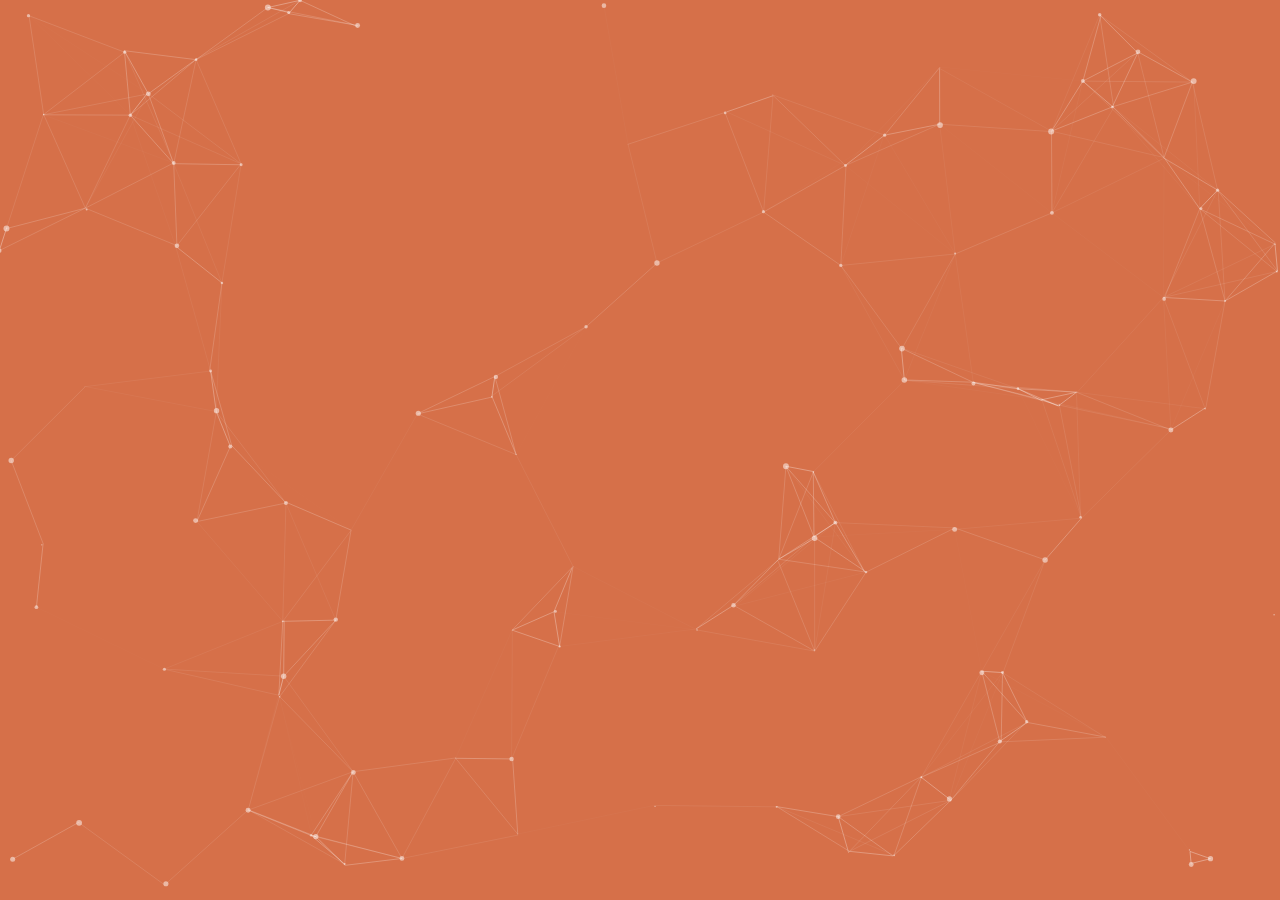
==== docs/hacktoberfest.html @ 738d3b83 "Setting up partciles for Hacktoberfest page" ====
<!DOCTYPE html>
<html lang="en">
<head>
    <meta charset="UTF-8">
    <title>Title</title>
    <link href="https://cdn.jsdelivr.net/npm/bootstrap@5.1.0/dist/css/bootstrap.min.css" rel="stylesheet" integrity="sha384-KyZXEAg3QhqLMpG8r+8fhAXLRk2vvoC2f3B09zVXn8CA5QIVfZOJ3BCsw2P0p/We" crossorigin="anonymous">
    <link rel="stylesheet" href="./presentation/css/normalize.css">
    <link rel="stylesheet" href="./presentation/css/hacktoberfest.css">
</head>
<body>
    <header class="navbar navbar-expand-lg navbar-dark fixed-top">
        <a class="navbar-brand" href="https://www.oslu.org/hacktoberfest">Hacktoberfest</a>
        <button class="navbar-toggler collapsed" type="button" data-toggle="collapse"
                data-target="#navbarNavDropdown" aria-controls="navbarNavDropdown" aria-expanded="false"
                aria-label="Toggle navigation">
            <span class="navbar-toggler-icon"></span>
        </button>
    </header>

    <main class="home-main">
        <section id="banner" class="container-fluid gradient-banner vh-100 row align-items-center">
            <div id="particles-container"></div>
            <div class="row container-fluid">
                <div class="col-12">
                    <div class="row justify-content-center">
                        <h1 class="title">Hacktoberfest 2021</h1>
                    </div>

                    <div class="row justify-content-center">
                        <div class="main-logo">
                            <img src="presentation/content/oslu.webp" alt="Open Source Lab UFV Logo">
                        </div>
                    </div>
                </div>
            </div>
        </section>
    </main>
    <script src="presentation/js/particles.js"></script>
    <script src="presentation/js/app.js"></script>
</body>
</html>
---- docs/presentation/css/hacktoberfest.css ----
body {
    margin: 0;
}

canvas {
    display: block;
}

#particles-container {
    z-index: 0;
    position: fixed;
    width: 100%;
    height: 100%;
    background-color: #d67049;
    background-repeat: no-repeat;
    background-size: cover;
    background-position: 100% 100%;
    left: 0;
    top: 0;
}
main {
    height: fit-content;
}

.home-main {
    height: fit-content;
    padding-top: 0;
}

.main-logo {
    z-index: 1;
    width: 12%;
    margin: 35px;
    min-width: 150px;
    height: auto;
}

.main-logo img {
    width: 100%;
    height: 100%;
}

.home-main section:first-child {
    padding: 4rem 2rem 2rem;
}

#home-main section:first-child section  {
    width: auto;
    background-color: #F1F1F1;
    border-radius: 30px;
}

#banner {
    display: flex;
    justify-content: center;
    align-items: center;
    margin: 0;
}

.title {
    z-index: 1;
    color: white;
    font-size: 1.7em;
    text-align: center;
}
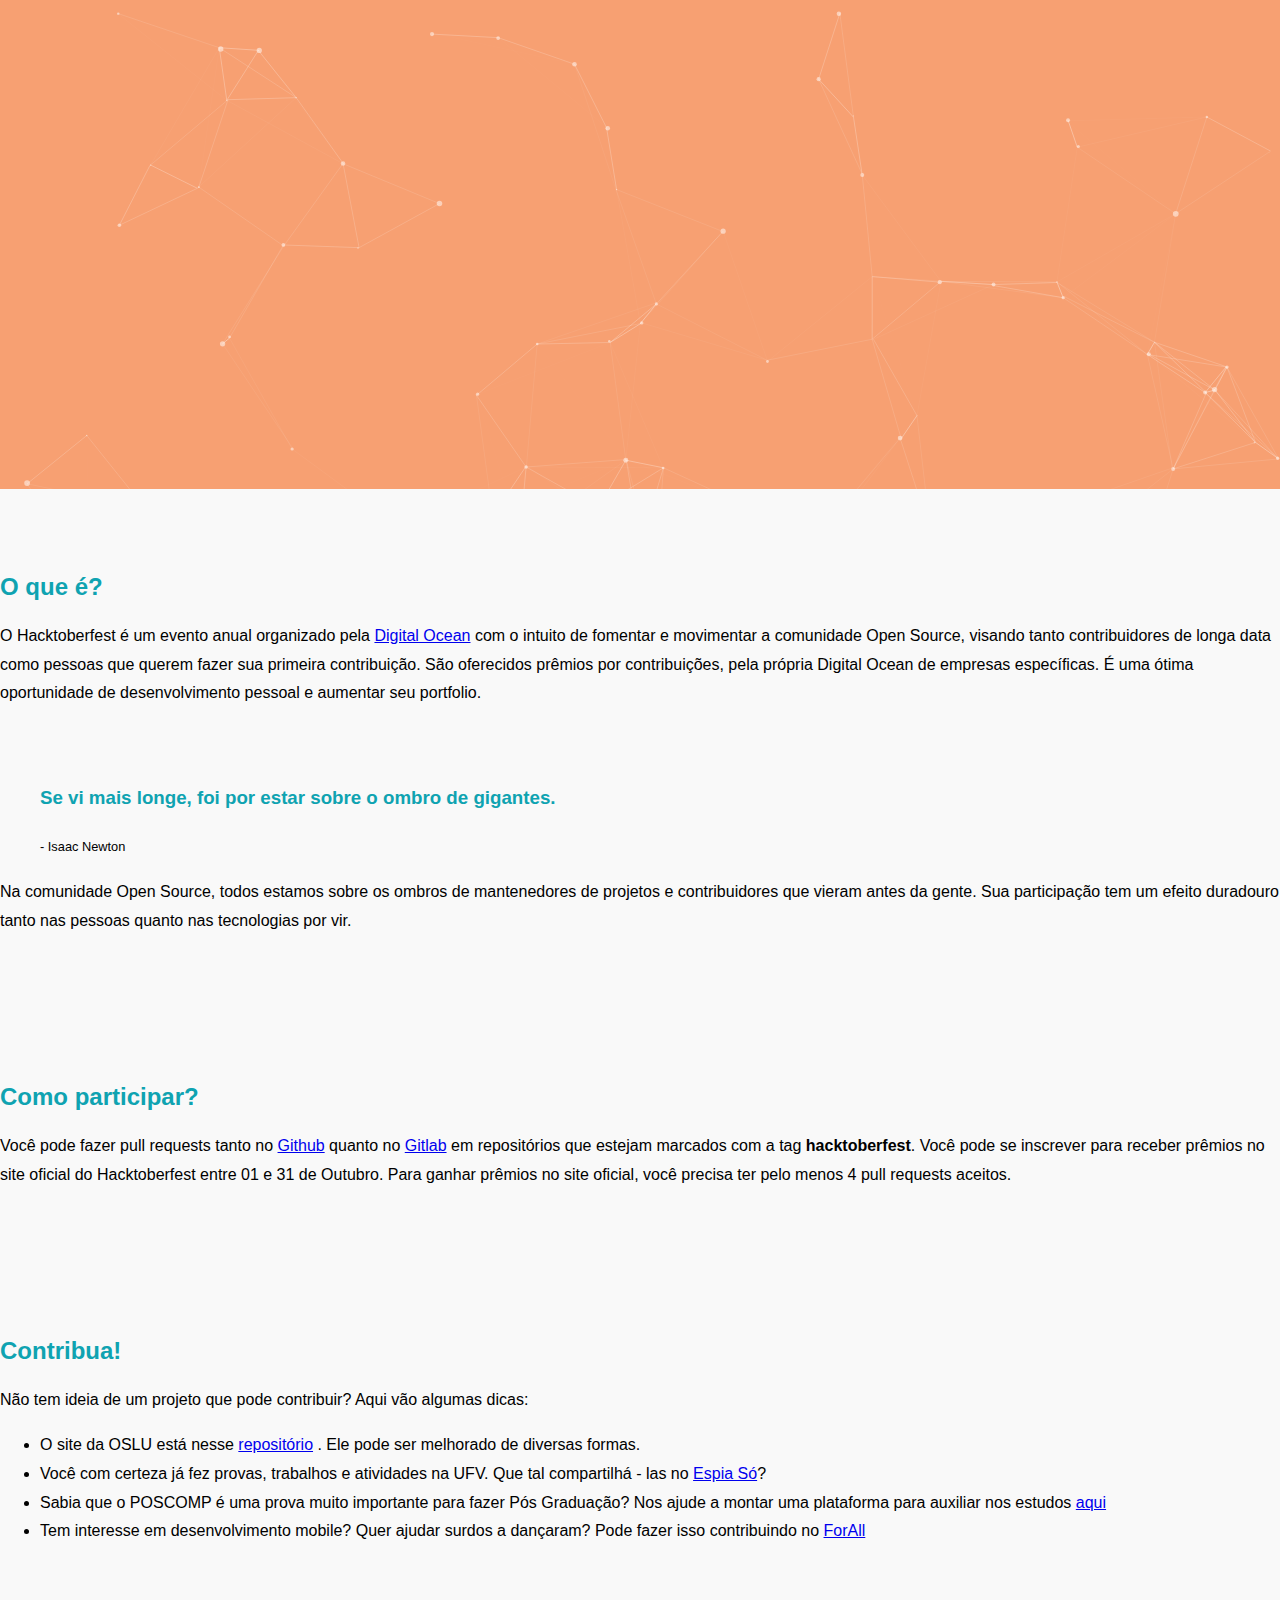
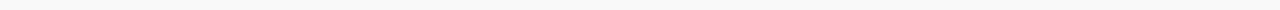
==== commit a12fa8f5: "Add Hacktoberfest Information" ====
--- a/docs/hacktoberfest.html
+++ b/docs/hacktoberfest.html
@@ -2,36 +2,78 @@
 <html lang="en">
 <head>
     <meta charset="UTF-8">
-    <title>Title</title>
+    <title>Hacktoberfest 2021</title>
+    <meta name="title" content="Hacktoberfest 2021">
+    <meta http-equiv="Content-Type" content="text/html; charset=UTF-8">
+    <meta name="language" content="Portuguese">
+    <meta name="viewport" content="width=device-width, initial-scale=1.0">
+    <meta name="Description" content="Website do Hacktoberfest 2021 feito pelo Open Source Lab UFV">
     <link href="https://cdn.jsdelivr.net/npm/bootstrap@5.1.0/dist/css/bootstrap.min.css" rel="stylesheet" integrity="sha384-KyZXEAg3QhqLMpG8r+8fhAXLRk2vvoC2f3B09zVXn8CA5QIVfZOJ3BCsw2P0p/We" crossorigin="anonymous">
-    <link rel="stylesheet" href="./presentation/css/normalize.css">
     <link rel="stylesheet" href="./presentation/css/hacktoberfest.css">
 </head>
 <body>
-    <header class="navbar navbar-expand-lg navbar-dark fixed-top">
-        <a class="navbar-brand" href="https://www.oslu.org/hacktoberfest">Hacktoberfest</a>
-        <button class="navbar-toggler collapsed" type="button" data-toggle="collapse"
-                data-target="#navbarNavDropdown" aria-controls="navbarNavDropdown" aria-expanded="false"
-                aria-label="Toggle navigation">
-            <span class="navbar-toggler-icon"></span>
-        </button>
-    </header>
-
     <main class="home-main">
         <section id="banner" class="container-fluid gradient-banner vh-100 row align-items-center">
             <div id="particles-container"></div>
             <div class="row container-fluid">
                 <div class="col-12">
-                    <div class="row justify-content-center">
-                        <h1 class="title">Hacktoberfest 2021</h1>
-                    </div>
 
                     <div class="row justify-content-center">
                         <div class="main-logo">
-                            <img src="presentation/content/oslu.webp" alt="Open Source Lab UFV Logo">
+                            <img src="presentation/content/hacktoberfest.svg" alt="Open Source Lab UFV Logo">
                         </div>
                     </div>
+                    <div class="row justify-content-center">
+                        <h1 class="title">Hacktoberfest 2021 <br> <span class="subtitle">01 à 31 de Outubro</span></h1>
+                    </div>
                 </div>
+            </div>
+        </section>
+        <section id="section-o-que-e" class="container-fluid justify-content-center d-flex">
+            <div class="col-12 col-sm-11 col-xl-10">
+                <h2>O que é?</h2>
+                <p class="text-justify">
+                    O Hacktoberfest é um evento anual organizado pela <a href="https://www.digitalocean.com/">Digital Ocean</a> com o intuito de
+                    fomentar e movimentar a comunidade Open Source, visando tanto contribuidores de longa data
+                    como pessoas que querem fazer sua primeira contribuição. São oferecidos prêmios por contribuições, pela
+                    própria Digital Ocean de empresas específicas. É uma ótima oportunidade de desenvolvimento pessoal e aumentar seu portfolio.
+                    <br/>
+                    <br/>
+                    <br/>
+                </p>
+                <blockquote cite="https://www.pensador.com/frase/MTMwMjY/">
+                    <h3>Se vi mais longe, foi por estar sobre o ombro de gigantes.</h3>
+                    <span class="subtitle">- Isaac Newton</span>
+                </blockquote>
+                <p>
+                    Na comunidade Open Source, todos estamos sobre os ombros de mantenedores de projetos e contribuidores
+                    que vieram antes da gente. Sua participação tem um efeito duradouro tanto nas pessoas quanto nas
+                    tecnologias por vir.
+                </p>
+            </div>
+        </section>
+        <section id="section-como-participar" class="container-fluid justify-content-center d-flex">
+            <div class="col-12 col-sm-11 col-xl-10">
+                <h2>Como participar?</h2>
+                <p>
+                    Você pode fazer pull requests tanto no <a href="https://github.com/">Github</a> quanto no <a href="https://about.gitlab.com/">Gitlab</a>
+                    em repositórios que estejam marcados com a tag <strong>hacktoberfest</strong>. Você pode se inscrever para receber prêmios
+                    no <a>site oficial do Hacktoberfest</a> entre 01 e 31 de Outubro.
+
+                    Para ganhar prêmios no site oficial, você precisa ter pelo menos 4 pull requests aceitos.
+                </p>
+            </div>
+        </section>
+        <section id="contribua-section" class="container-fluid justify-content-center d-flex">
+            <div class="col-12 col-sm-11 col-xl-10">
+                <h2>Contribua!</h2>
+                Não tem ideia de um projeto que pode contribuir? Aqui vão algumas dicas:
+                <ul>
+                    <li>O site da OSLU está nesse <a href="https://github.com/OpenSourceLabUFV/opensourcelabufv.github.io">repositório</a> . Ele pode ser melhorado de diversas formas.</li>
+                    <li>Você com certeza já fez provas, trabalhos e atividades na UFV. Que tal compartilhá - las no <a href="https://espiaso.oslu.org/">Espia Só</a>?</li>
+                    <li>Sabia que o POSCOMP é uma prova muito importante para fazer Pós Graduação? Nos ajude a montar uma plataforma para auxiliar nos estudos <a href="https://github.com/OpenSourceLabUFV/eposcomp">aqui</a></li>
+                    <li>Tem interesse em desenvolvimento mobile? Quer ajudar surdos a dançaram? Pode fazer isso contribuindo no <a href="https://github.com/OpenSourceLabUFV/ForAll">ForAll</a></li>
+                </ul>
             </div>
         </section>
     </main>
--- a/docs/presentation/css/hacktoberfest.css
+++ b/docs/presentation/css/hacktoberfest.css
@@ -6,12 +6,39 @@
     display: block;
 }
 
+html, body {
+    width: 100%;
+    height: 100%;
+    margin: 0;
+    padding: 0;
+    font-family: 'Open Sans', sans-serif;
+    line-height: 1.8em;
+}
+
+body {
+    position: relative;
+}
+
+h1, h2, h3, h4 {
+    color: #0FA3B1;
+    font-family: 'Bai Jamjuree', sans-serif;
+    font-weight: bold;
+}
+
+a {
+    cursor: pointer;
+}
+
+main {
+    height: fit-content;
+}
+
 #particles-container {
     z-index: 0;
     position: fixed;
     width: 100%;
     height: 100%;
-    background-color: #d67049;
+    background-color: #F7A072;
     background-repeat: no-repeat;
     background-size: cover;
     background-position: 100% 100%;
@@ -29,7 +56,7 @@
 
 .main-logo {
     z-index: 1;
-    width: 12%;
+    width: 50%;
     margin: 35px;
     min-width: 150px;
     height: auto;
@@ -40,14 +67,16 @@
     height: 100%;
 }
 
-.home-main section:first-child {
-    padding: 4rem 2rem 2rem;
+.title {
+    z-index: 1;
+    color: #f9f9f9;
+    font-size: 1.7em;
+    text-align: center;
 }
 
-#home-main section:first-child section  {
-    width: auto;
-    background-color: #F1F1F1;
-    border-radius: 30px;
+.subtitle {
+    z-index: 1;
+    font-size: .8em;
 }
 
 #banner {
@@ -57,9 +86,26 @@
     margin: 0;
 }
 
-.title {
+.home-main section:first-child {
+    padding: 4rem 2rem 2rem;
     z-index: 1;
-    color: white;
-    font-size: 1.7em;
-    text-align: center;
+}
+
+#home-main section:first-child section  {
+    width: auto;
+    background-color: #F1F1F1;
+    border-radius: 30px;
+}
+
+.home-main section:not(:first-child) {
+    padding-top: 4rem;
+    padding-bottom: 3rem;
+    position: relative;
+    background-color: #f9f9f9;
+}
+
+@media (max-width: 768px) {
+    .title {
+        font-size: 1.5em;
+    }
 }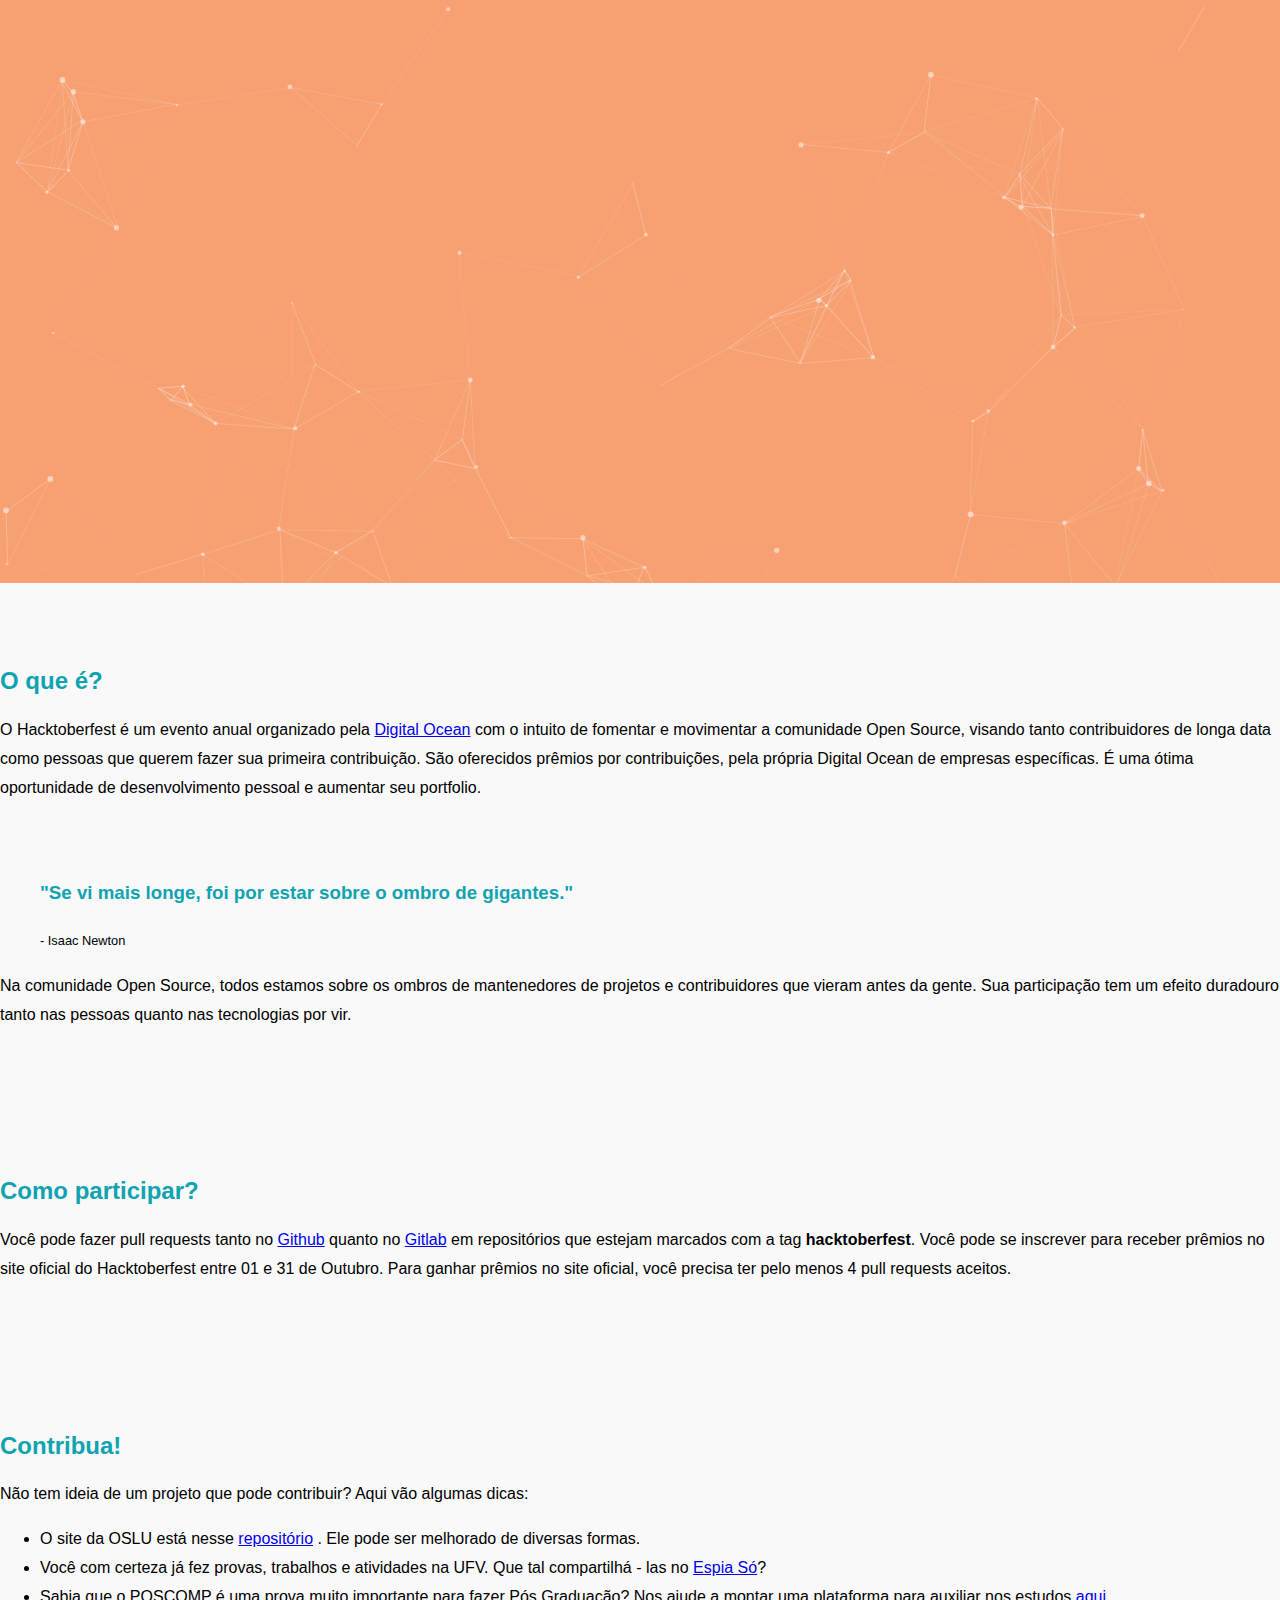
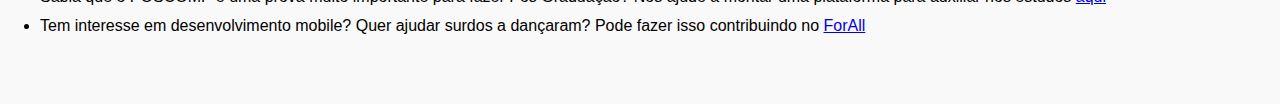
==== commit 62636236: "Adding quotation marks on citations" ====
--- a/docs/hacktoberfest.html
+++ b/docs/hacktoberfest.html
@@ -42,7 +42,7 @@
                     <br/>
                 </p>
                 <blockquote cite="https://www.pensador.com/frase/MTMwMjY/">
-                    <h3>Se vi mais longe, foi por estar sobre o ombro de gigantes.</h3>
+                    <h3>"Se vi mais longe, foi por estar sobre o ombro de gigantes."</h3>
                     <span class="subtitle">- Isaac Newton</span>
                 </blockquote>
                 <p>
--- a/docs/presentation/css/hacktoberfest.css
+++ b/docs/presentation/css/hacktoberfest.css
@@ -56,7 +56,7 @@
 
 .main-logo {
     z-index: 1;
-    width: 50%;
+    width: 70%;
     margin: 35px;
     min-width: 150px;
     height: auto;
@@ -105,6 +105,9 @@
 }
 
 @media (max-width: 768px) {
+    .main-logo {
+        width: 100%;
+    }
     .title {
         font-size: 1.5em;
     }
